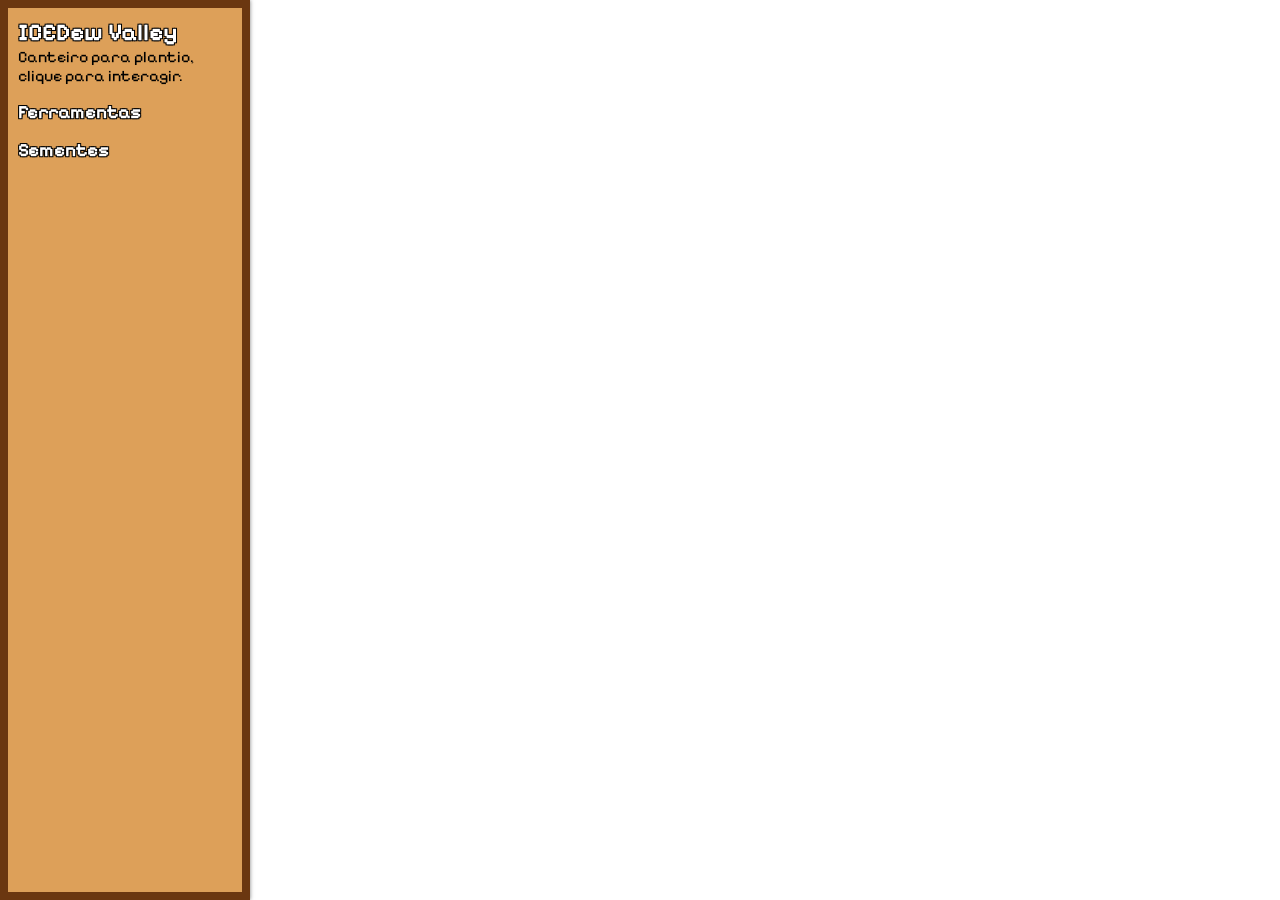
==== play.html @ 2f8942ca "Adicionado arquivos iniciais HTML, CSS, e JavaScript para o projeto" ====
<!DOCTYPE html>
<html lang="en">
  <head>
    <meta charset="UTF-8" />
    <meta name="viewport" content="width=device-width, initial-scale=1.0" />
    <title>ICEDew Valley - Play</title>
    <link rel="stylesheet" href="./css/play.css" />
    <script src="./js/play.js" type="module"></script>

    <link rel="preconnect" href="https://fonts.googleapis.com" />
    <link rel="preconnect" href="https://fonts.gstatic.com" crossorigin />
    <link
      href="https://fonts.googleapis.com/css2?family=Pixelify+Sans:wght@400..700&display=swap"
      rel="stylesheet"
    />
  </head>
  <body>
    <aside class="sidebar">
      <div class="header-container">
        <h2>ICEDew Valley</h2>
        <p>Canteiro para plantio, clique para interagir.</p>
      </div>

      <div class="tools-container">
        <h3>Ferramentas</h3>
        <div id="tools-board"></div>
      </div>

      <div class="seeds-container">
        <h3>Sementes</h3>
        <div id="seeds-board"></div>
      </div>
    </aside>

    <main>
      <div id="game">
        <div id="game-board"></div>
      </div>
    </main>
  </body>
</html>
---- css/play.css ----
* {
  box-sizing: border-box;
  padding: 0;
  margin: 0;

  font-family: "Pixelify Sans", sans-serif;
  font-optical-sizing: auto;
  color: #000;
}

h1,
h2,
h3,
h4,
h5,
h6 {
  color: #fff;
  text-shadow: -1px -1px 0 #000, 1px -1px 0 #000, -1px 1px 0 #000,
    1px 1px 0 #000;
}

.sidebar {
  background-color: #dda059;
  border: 8px solid #6b3710;
  box-shadow: 0 0 4px rgba(0, 0, 0, 0.5);

  width: 250px;
  height: 100vh;
  padding: 10px;
  position: fixed;

  display: flex;
  flex-direction: column;
  row-gap: 1rem;
}
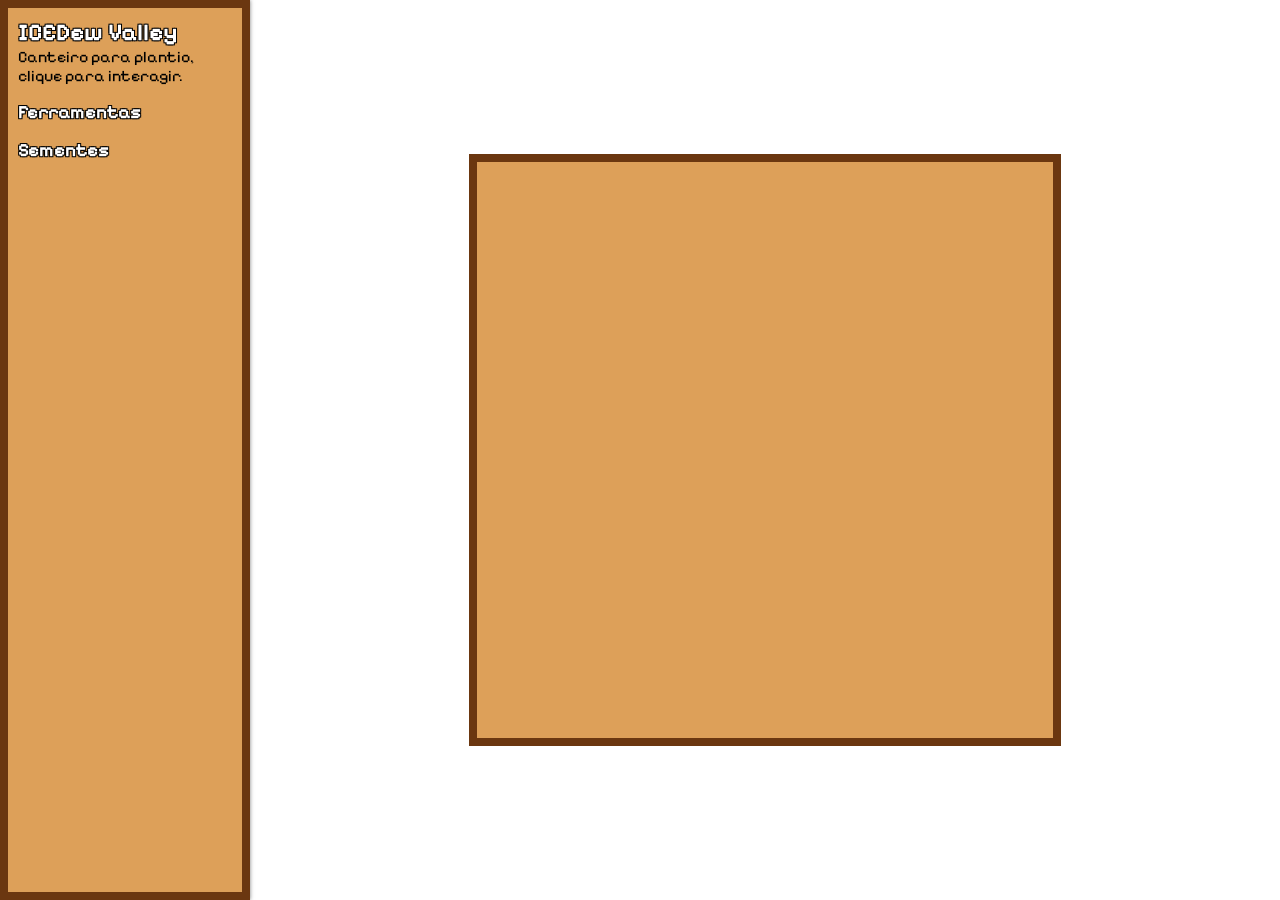
==== commit 98b0eedc: "criado o game-board, juntamente com os estilos e a renderizacao das celulas via js" ====
--- a/play.html
+++ b/play.html
@@ -32,10 +32,6 @@
       </div>
     </aside>
 
-    <main>
-      <div id="game">
-        <div id="game-board"></div>
-      </div>
-    </main>
+    <div id="game-board" class="game-board"></div>
   </body>
 </html>
--- a/css/play.css
+++ b/css/play.css
@@ -19,6 +19,17 @@
     1px 1px 0 #000;
 }
 
+body {
+  margin-left: 250px;
+
+  width: calc(100% - 250px);
+  min-height: 100vh;
+
+  display: flex;
+  align-items: center;
+  justify-content: center;
+}
+
 .sidebar {
   background-color: #dda059;
   border: 8px solid #6b3710;
@@ -28,8 +39,33 @@
   height: 100vh;
   padding: 10px;
   position: fixed;
+  left: 0;
 
   display: flex;
   flex-direction: column;
   row-gap: 1rem;
 }
+
+.game-board {
+  display: grid;
+  grid-template-columns: repeat(12, 48px);
+  grid-template-rows: repeat(12, 48px);
+
+  width: fit-content;
+  height: 100%;
+
+  background-color: #dda059;
+  border: 8px solid #6b3710;
+}
+
+.cell {
+  background-color: #fff;
+  border: 1px solid #ccc;
+  width: 100%;
+  height: 100%;
+  position: relative;
+}
+
+.cell.planted {
+  background-color: #8bc34a;
+}
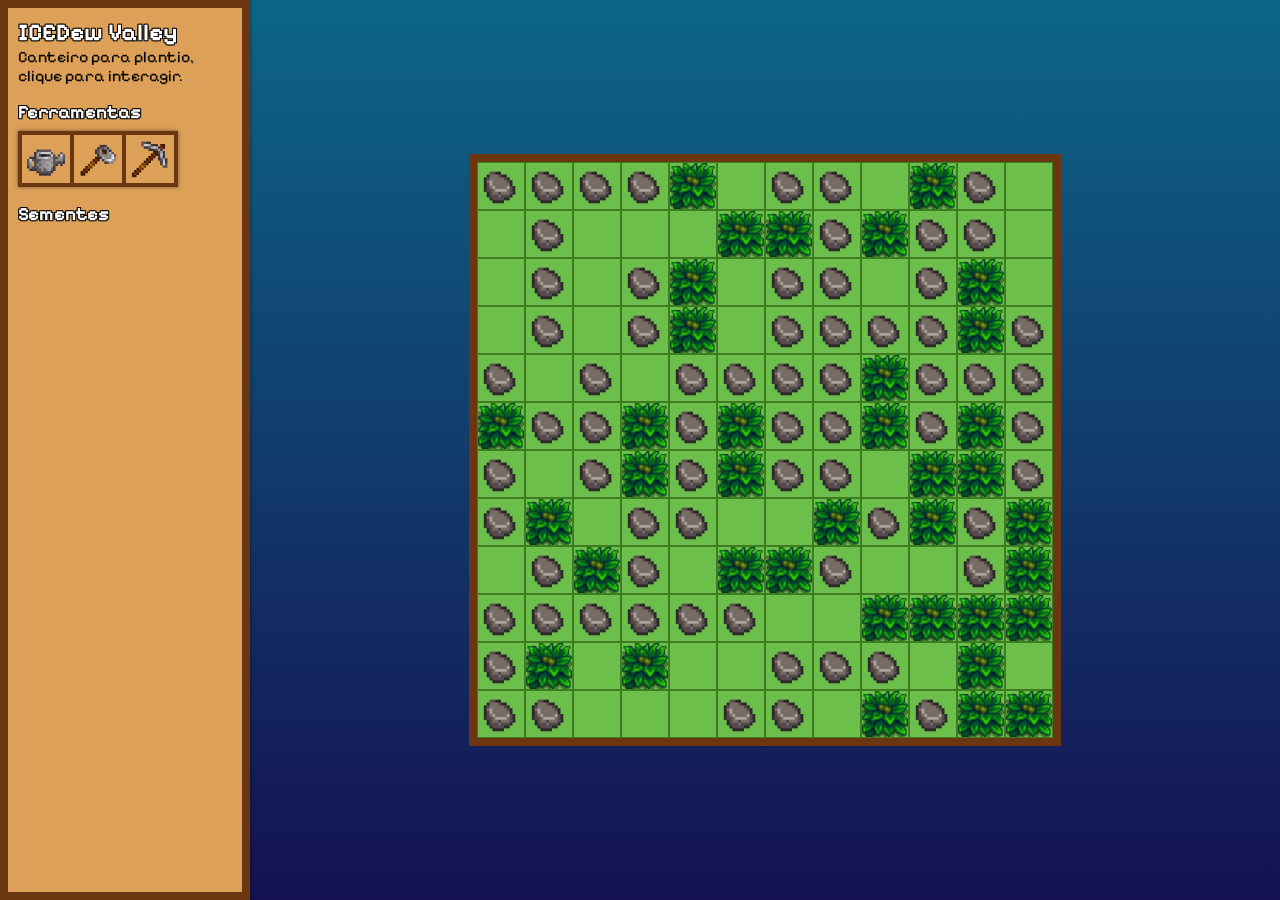
==== commit 3934faff: "criado logica de renderizacao das ferramentas e de selecao da ferramenta atual" ====
--- a/play.html
+++ b/play.html
@@ -23,12 +23,12 @@
 
       <div class="tools-container">
         <h3>Ferramentas</h3>
-        <div id="tools-board"></div>
+        <div id="tools-board" class="tools-board"></div>
       </div>
 
       <div class="seeds-container">
         <h3>Sementes</h3>
-        <div id="seeds-board"></div>
+        <div id="seeds-board" class="seeds-board"></div>
       </div>
     </aside>
 
--- a/css/play.css
+++ b/css/play.css
@@ -28,6 +28,8 @@
   display: flex;
   align-items: center;
   justify-content: center;
+
+  background-image: linear-gradient(to bottom, #0d6686, #151152);
 }
 
 .sidebar {
@@ -59,13 +61,70 @@
 }
 
 .cell {
-  background-color: #fff;
-  border: 1px solid #ccc;
+  background-color: #6dbf4b;
+  border: 1px solid #3e7c1f;
   width: 100%;
   height: 100%;
   position: relative;
 }
 
-.cell.planted {
-  background-color: #8bc34a;
+.cell > .obstacle {
+  width: 100%;
+  height: 100%;
+
+  background-size: cover;
+  background-position: center;
 }
+
+.cell > .obstacle.rock {
+  background-image: url("../images/rock.png");
+}
+
+.cell > .obstacle.bush {
+  background-image: url("../images/bush.png");
+}
+
+.tools-container {
+  display: flex;
+  flex-direction: column;
+  row-gap: 0.5rem;
+}
+
+.tools-board {
+  width: fit-content;
+
+  display: flex;
+  column-gap: 4px;
+
+  background-color: #6b3710;
+  box-shadow: 0 0 4px rgba(0, 0, 0, 0.5);
+  padding: 4px;
+}
+
+.tool {
+  width: 48px;
+  height: 48px;
+
+  background-color: #dda059;
+  background-size: 80%;
+  background-position: center;
+  background-repeat: no-repeat;
+
+  cursor: pointer;
+}
+
+.tool.selected {
+  border: 2px solid red;
+}
+
+.tool.hoe {
+  background-image: url("../images/hoe.png");
+}
+
+.tool.pickaxe {
+  background-image: url("../images/pickaxe.png");
+}
+
+.tool.watering-can {
+  background-image: url("../images/watering-can.png");
+}
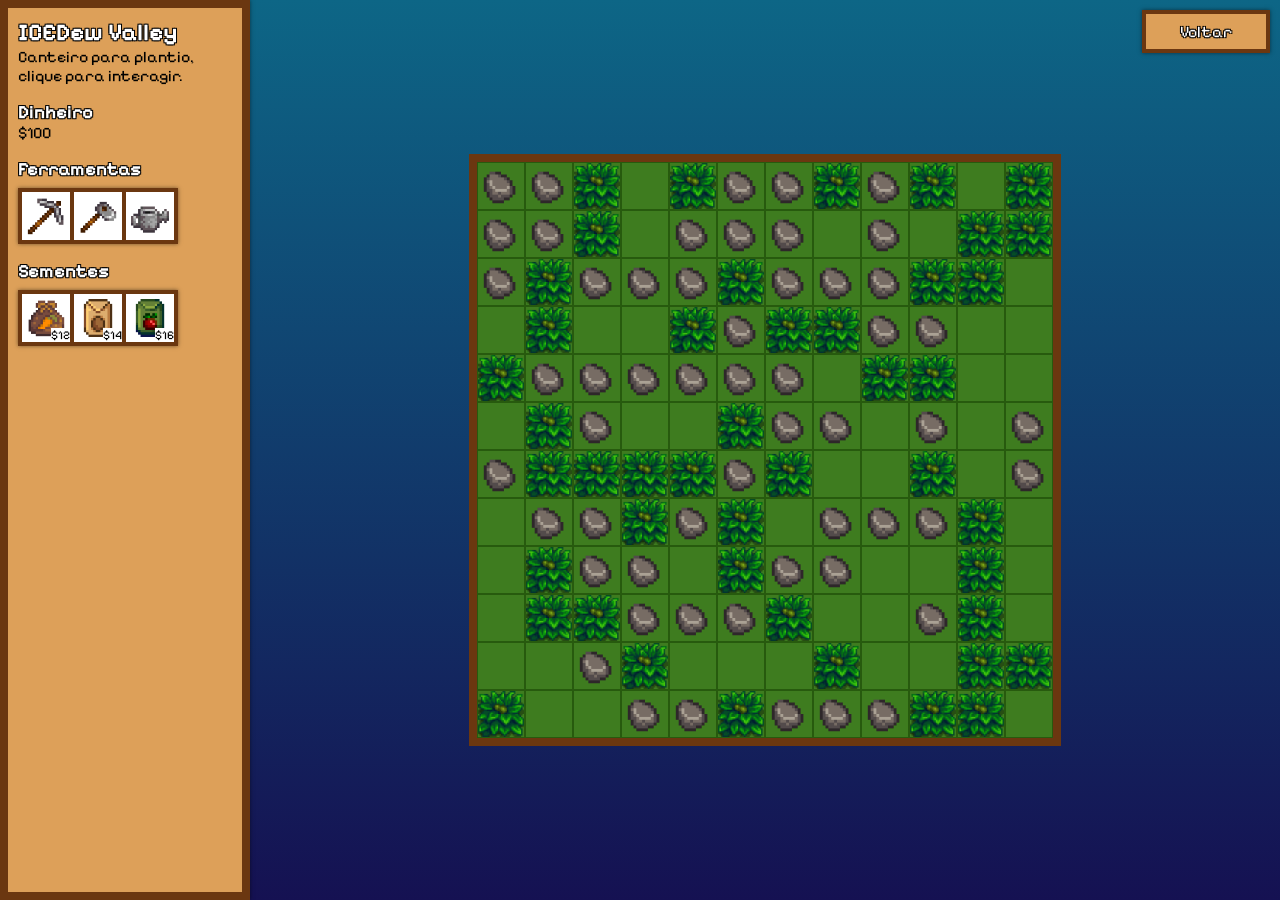
==== commit 92896f09: "criado pagina home para o jogo" ====
--- a/play.html
+++ b/play.html
@@ -15,10 +15,20 @@
     />
   </head>
   <body>
+    <aside class="game-navigation">
+      <a href="./index.html">Voltar</a>
+    </aside>
     <aside class="sidebar">
       <div class="header-container">
         <h2>ICEDew Valley</h2>
         <p>Canteiro para plantio, clique para interagir.</p>
+      </div>
+
+      <div class="money-container">
+        <h3>Dinheiro</h3>
+        <div id="money-board" class="money-board">
+          <p id="money-amount">0</p>
+        </div>
       </div>
 
       <div class="tools-container">
--- a/css/play.css
+++ b/css/play.css
@@ -48,6 +48,31 @@
   row-gap: 1rem;
 }
 
+.game-navigation {
+  position: absolute;
+  top: 10px;
+  right: 10px;
+}
+
+.game-navigation a {
+  display: flex;
+  align-items: center;
+  justify-content: center;
+
+  color: #fff;
+  font-size: 1rem;
+  text-shadow: -1px -1px 0 #000, 1px -1px 0 #000, -1px 1px 0 #000,
+    1px 1px 0 #000;
+  text-decoration: none;
+
+  width: 128px;
+  padding: 0.5rem 0;
+
+  background-color: #dda059;
+  border: 4px solid #6b3710;
+  box-shadow: 0 0 4px rgba(0, 0, 0, 0.5);
+}
+
 .game-board {
   display: grid;
   grid-template-columns: repeat(12, 48px);
@@ -60,27 +85,44 @@
   border: 8px solid #6b3710;
 }
 
-.cell {
-  background-color: #6dbf4b;
-  border: 1px solid #3e7c1f;
+.block {
   width: 100%;
   height: 100%;
   position: relative;
-}
-
-.cell > .obstacle {
+
+  z-index: 0;
+}
+
+.block[data-type="empty"] {
+  background-color: #3e7c1f;
+  border: 1px solid #275a0e;
+}
+
+.block[data-type="plowed"] {
+  background-color: #8b4513;
+  border: 1px solid #6a320a;
+}
+
+.block[data-type="dry"] {
+  background-color: #dfaf70;
+  border: 1px solid #ab7a41;
+}
+
+.block > .obstacle {
   width: 100%;
   height: 100%;
 
   background-size: cover;
   background-position: center;
-}
-
-.cell > .obstacle.rock {
+
+  z-index: 10;
+}
+
+.block > .obstacle[data-type="rock"] {
   background-image: url("../images/rock.png");
 }
 
-.cell > .obstacle.bush {
+.block > .obstacle[data-type="bush"] {
   background-image: url("../images/bush.png");
 }
 
@@ -105,7 +147,7 @@
   width: 48px;
   height: 48px;
 
-  background-color: #dda059;
+  background-color: #fff;
   background-size: 80%;
   background-position: center;
   background-repeat: no-repeat;
@@ -117,14 +159,137 @@
   border: 2px solid red;
 }
 
-.tool.hoe {
+.tool[data-type="hoe"] {
   background-image: url("../images/hoe.png");
 }
 
-.tool.pickaxe {
+.tool[data-type="pickaxe"] {
   background-image: url("../images/pickaxe.png");
 }
 
-.tool.watering-can {
+.tool[data-type="watering-can"] {
   background-image: url("../images/watering-can.png");
 }
+
+.seeds-container {
+  display: flex;
+  flex-direction: column;
+  row-gap: 0.5rem;
+}
+
+.seeds-board {
+  width: fit-content;
+
+  display: flex;
+  column-gap: 4px;
+
+  background-color: #6b3710;
+  box-shadow: 0 0 4px rgba(0, 0, 0, 0.5);
+  padding: 4px;
+}
+
+.seed {
+  position: relative;
+
+  width: 48px;
+  height: 48px;
+
+  background-color: #fff;
+  background-size: 80%;
+  background-position: center;
+  background-repeat: no-repeat;
+
+  cursor: pointer;
+}
+
+.seed-price {
+  position: absolute;
+  bottom: 0;
+  right: 0;
+
+  background-color: #fff;
+  font-size: 12px;
+}
+
+.seed.selected {
+  border: 2px solid red;
+}
+
+.seed[data-type="carrot"] {
+  background-image: url("../images/carrot/carrot-seeds.png");
+}
+
+.seed[data-type="tomato"] {
+  background-image: url("../images/tomato/tomato-seeds.png");
+}
+
+.seed[data-type="potato"] {
+  background-image: url("../images/potato/potato-seeds.png");
+}
+
+.plant {
+  width: 100%;
+  height: 100%;
+
+  background-size: 80%;
+  background-position: center;
+  background-repeat: no-repeat;
+
+  z-index: 10;
+}
+
+.plant[data-type="carrot"][data-stage="1"] {
+  background-image: url("../images/carrot/carrot-stage-1.png");
+}
+
+.plant[data-type="carrot"][data-stage="2"] {
+  background-image: url("../images/carrot/carrot-stage-2.png");
+}
+
+.plant[data-type="carrot"][data-stage="3"] {
+  background-image: url("../images/carrot/carrot-stage-3.png");
+}
+
+.plant[data-type="tomato"][data-stage="1"] {
+  background-image: url("../images/tomato/tomato-stage-1.png");
+}
+
+.plant[data-type="tomato"][data-stage="2"] {
+  background-image: url("../images/tomato/tomato-stage-2.png");
+}
+
+.plant[data-type="tomato"][data-stage="3"] {
+  background-image: url("../images/tomato/tomato-stage-3.png");
+}
+
+.plant[data-type="tomato"][data-stage="4"] {
+  background-image: url("../images/tomato/tomato-stage-4.png");
+}
+
+.plant[data-type="tomato"][data-stage="5"] {
+  background-image: url("../images/tomato/tomato-stage-5.png");
+}
+
+.plant[data-type="potato"][data-stage="1"] {
+  background-image: url("../images/potato/potato-stage-1.png");
+}
+
+.plant[data-type="potato"][data-stage="2"] {
+  background-image: url("../images/potato/potato-stage-2.png");
+}
+
+.plant[data-type="potato"][data-stage="3"] {
+  background-image: url("../images/potato/potato-stage-3.png");
+}
+
+.plant[data-type="potato"][data-stage="4"] {
+  background-image: url("../images/potato/potato-stage-4.png");
+}
+
+.plant[data-type="potato"][data-stage="5"] {
+  background-image: url("../images/potato/potato-stage-5.png");
+}
+
+.plant[data-type="potato"][data-stage="6"] {
+  background-image: url("../images/potato/potato-stage-6.png");
+}
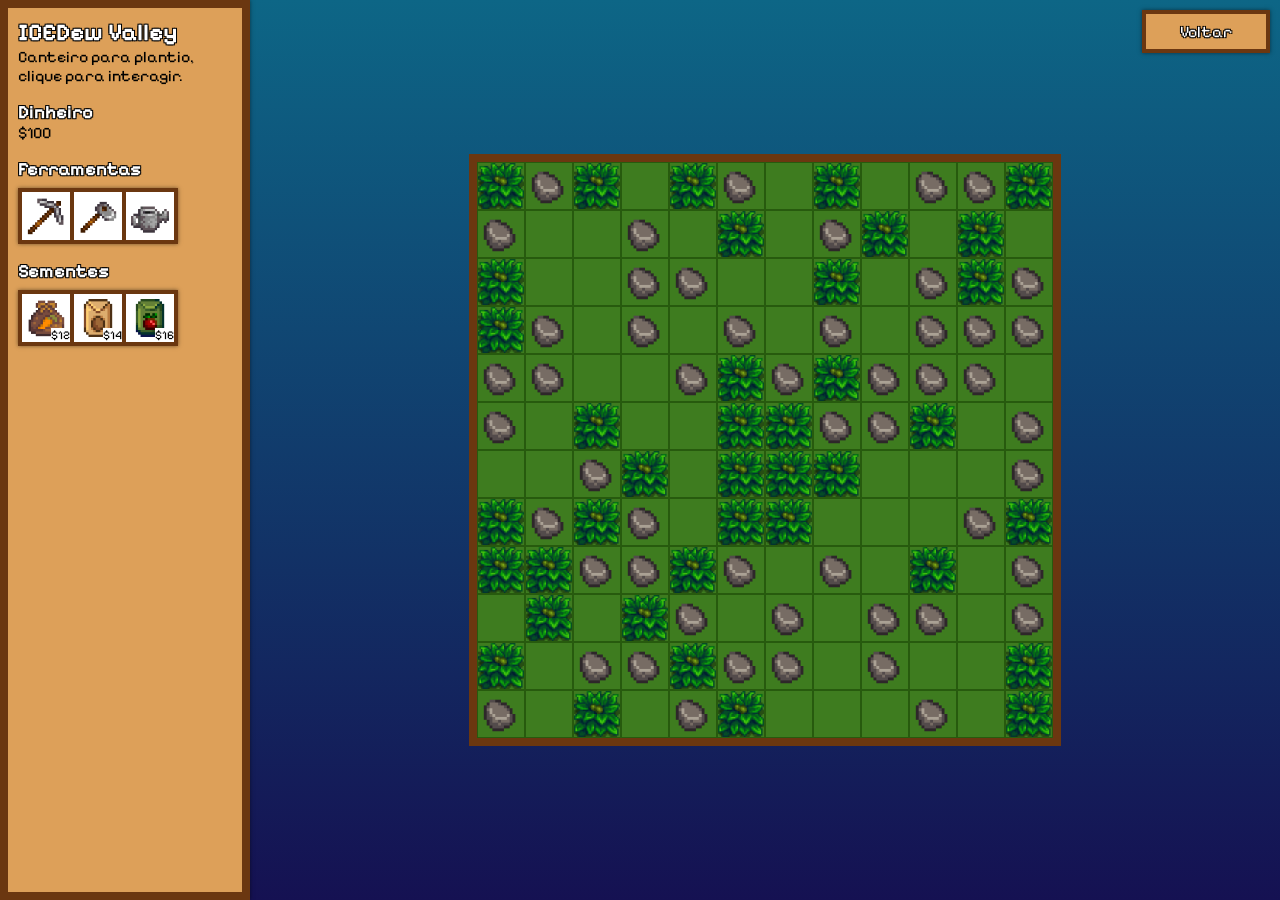
==== commit 61ec3ed1: "separado os estilos para cada pagina e criado um global" ====
--- a/play.html
+++ b/play.html
@@ -15,7 +15,7 @@
     />
   </head>
   <body>
-    <aside class="game-navigation">
+    <aside class="back-link">
       <a href="./index.html">Voltar</a>
     </aside>
     <aside class="sidebar">
--- a/css/play.css
+++ b/css/play.css
@@ -1,23 +1,4 @@
-* {
-  box-sizing: border-box;
-  padding: 0;
-  margin: 0;
-
-  font-family: "Pixelify Sans", sans-serif;
-  font-optical-sizing: auto;
-  color: #000;
-}
-
-h1,
-h2,
-h3,
-h4,
-h5,
-h6 {
-  color: #fff;
-  text-shadow: -1px -1px 0 #000, 1px -1px 0 #000, -1px 1px 0 #000,
-    1px 1px 0 #000;
-}
+@import "../css/global.css";
 
 body {
   margin-left: 250px;
@@ -48,13 +29,13 @@
   row-gap: 1rem;
 }
 
-.game-navigation {
+.back-link {
   position: absolute;
   top: 10px;
   right: 10px;
 }
 
-.game-navigation a {
+.back-link a {
   display: flex;
   align-items: center;
   justify-content: center;
